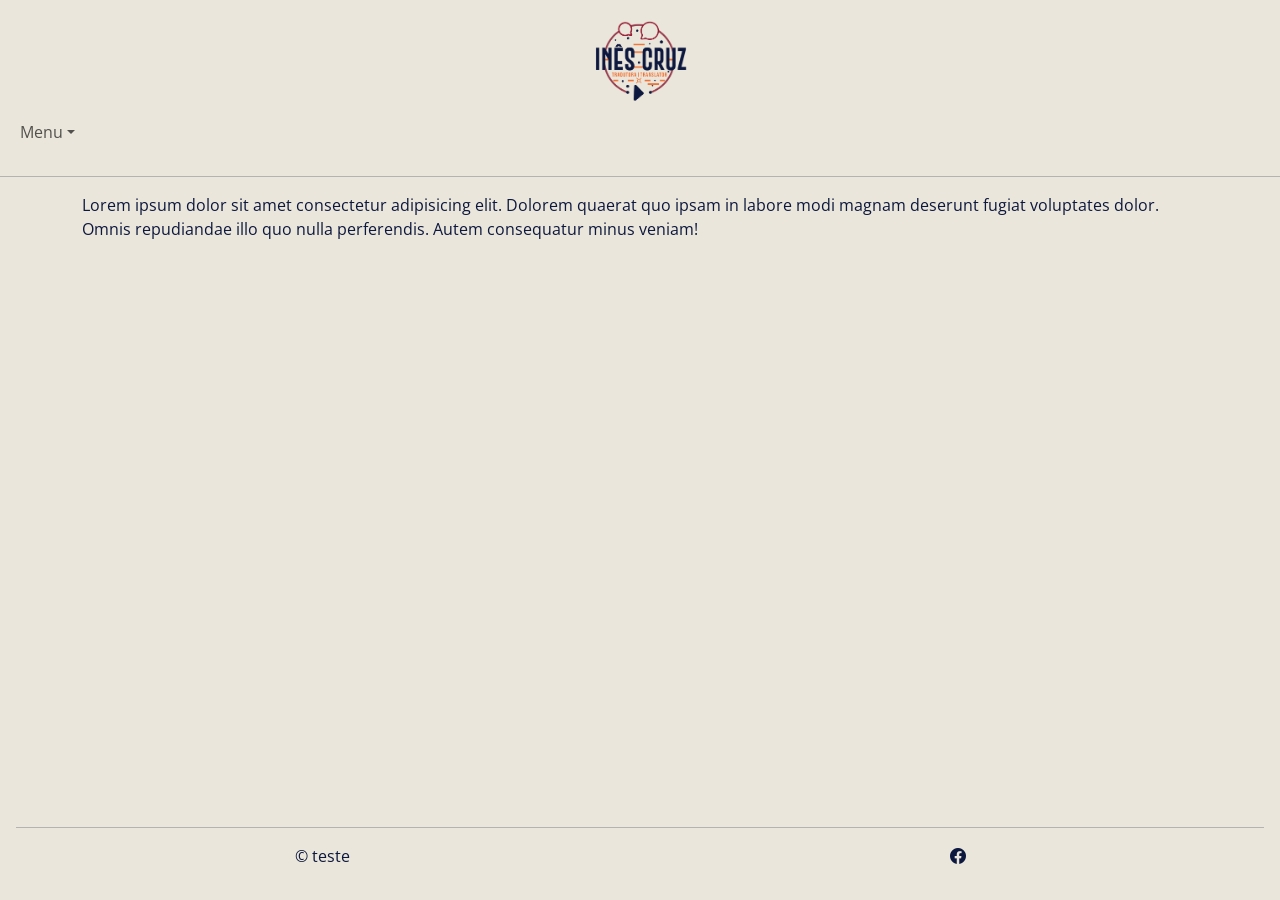
==== pages/contacto.html @ 99ca7b7d "29/4" ====
<!DOCTYPE html>
<html lang="en">
<head>
    <meta charset="UTF-8">
    <meta name="viewport" content="width=device-width, initial-scale=1.0">

    <!-- FAVICON -->
    <link rel="shortcut icon" href="../assets/img/favicon.ico" type="image/x-icon">

    <!-- BOOTSTRAP CSS -->
    <link href="https://cdn.jsdelivr.net/npm/bootstrap@5.3.8/dist/css/bootstrap.min.css" rel="stylesheet"
        integrity="sha384-sRIl4kxILFvY47J16cr9ZwB07vP4J8+LH7qKQnuqkuIAvNWLzeN8tE5YBujZqJLB" crossorigin="anonymous">

    <!-- OPEN SANS -->
    <link rel="preconnect" href="https://fonts.googleapis.com">
    <link rel="preconnect" href="https://fonts.gstatic.com" crossorigin>
    <link href="https://fonts.googleapis.com/css2?family=Open+Sans:ital,wght@0,300..800;1,300..800&display=swap"
        rel="stylesheet">

    <!-- ICONS BOOTSTRAP -->
    <link rel="stylesheet" href="https://cdn.jsdelivr.net/npm/bootstrap-icons@1.13.1/font/bootstrap-icons.min.css">

    <!-- CSS -->
    <link rel="stylesheet" href="../assets/css/style.css">

    <title>Document</title>
<body class="d-flex flex-column min-vh-100">

    <header class="text-center sticky-top">
        <img class="pt-3" src="../assets/img/logo.png" alt="Erro" width="100px" length="100px">
        <nav class="navbar navbar-expand-lg">
            <div class="container-fluid">
                <button class="navbar-toggler" type="button" data-bs-toggle="collapse"
                    data-bs-target="#navbarSupportedContent" aria-controls="navbarSupportedContent"
                    aria-expanded="false" aria-label="Toggle navigation">
                    <span class="navbar-toggler-icon"></span>
                </button>
                <div class="collapse navbar-collapse" id="navbarSupportedContent">
                    <ul class="navbar-nav me-auto mb-2 mb-lg-0">
                        <li class="nav-item dropdown">
                            <a class="nav-link dropdown-toggle" href="#" role="button" data-bs-toggle="dropdown" aria-expanded="false">Menu</a>
                            <ul class="dropdown-menu">
                            <li><a class="dropdown-item" href="../pages/index.html">Início</a></li>
                            <li><a class="dropdown-item" href="../pages/cv.html">Curriculum Vitae</a></a></li>
                            <li><a class="dropdown-item" href="../pages/sobre.html">Sobre mim</a></li>
                            <li><a class="dropdown-item" href="../pages/lusilocs.html">LusiLocs</a></li>
                            <li><a class="dropdown-item active" href="../pages/contacto.html">Contacto</a></li>
                        </li>
                    </ul>
                </div>
            </div>
        </nav><hr>
    </header>

    <main class="container flex-grow-1">
        Lorem ipsum dolor sit amet consectetur adipisicing elit. Dolorem quaerat quo ipsam in labore modi magnam deserunt fugiat voluptates dolor. Omnis repudiandae illo quo nulla perferendis. Autem consequatur minus veniam!
    </main>

    
    <footer class="container-fluid fixed-bottom text-center p-3">
        <hr><div class="row">
            <div class="col-12 col-md-6">
                <p>&copy; teste</p>
            </div>
            <div class="col-12 col-md-6">
                <a href="" target="_blank"><i class="bi bi-facebook mx-3"></i></a>
            </div>
        </div>
    </footer>


    <!-- BOOTSTRAP JS -->
    <script src="https://cdn.jsdelivr.net/npm/bootstrap@5.3.8/dist/js/bootstrap.bundle.min.js"
        integrity="sha384-FKyoEForCGlyvwx9Hj09JcYn3nv7wiPVlz7YYwJrWVcXK/BmnVDxM+D2scQbITxI"
        crossorigin="anonymous"></script>

    <!-- MEU JS -->
    <script src="../assets/js/main.js"></script>
</body>
</html>
---- assets/css/style.css ----
:root{
    --fundo: #ebe6db;
    --cvClaro:#fff6e5;
    --cvMedio: #f7e2c9;
    --cvEscuro: #e2c6a5;
    --cartaoAzul: #0d183e;
    --cartaoVermelho: #953b4c;
    --acinzentado: #333231;
}


body {
    font-family: 'Open Sans', sans-serif;
    background-color: var(--fundo);
    color:  var(--cartaoAzul);
}

header {
    background-color: var(--fundo);
}

main{
    margin-bottom: 120px;
    
}

.dropdown-menu {
    background-color: var(--fundo);
    color:  var(--cartaoAzul);
    border: 1px solid var(--cartaoAzul);
    box-shadow:none;
}

.dropdown-item:hover{
  background-color: var(--cvClaro);
  color: var(--cartaoVermelho);
}


.btn,
.btn:active,
.btn:focus,
.btn:focus:active{
    background-color: var(--fundo);
    color:  var(--cartaoAzul);
    border: 1px solid var(--cartaoAzul);
}


.page-link,
.page-link:active,
.page-link:focus{
     background-color: var(--fundo);
    color:  var(--cartaoAzul);
    border: 1px solid var(--cartaoAzul);
    box-shadow:none;
}

.page-link:hover{
background-color: var(--cartaoVermelho);
    color:  var(--fundo);
    border: 1px solid var(--cartaoVermelho);
}


.btn:hover{
    background-color: var(--cartaoVermelho);
    color:  var(--fundo);
    border: 1px solid var(--cartaoVermelho);
}

footer {
    background-color: var(--fundo);
    color: var(--cartaoAzul)
}

a .bi {
    color: var(--cartaoAzul);
}

a .bi:hover{
    color: var(--cartaoVermelho);
}
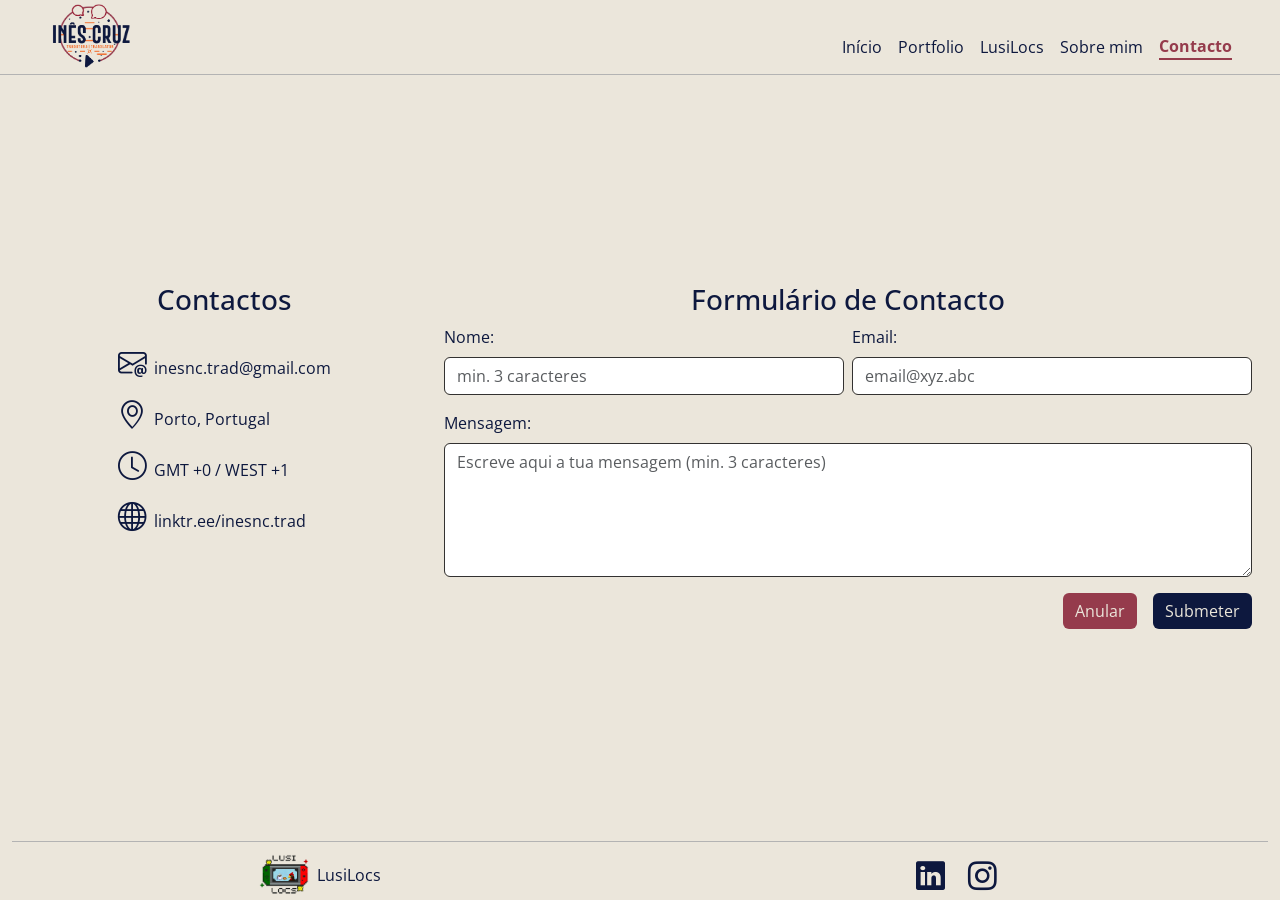
==== commit 7e3bdb4a: "2/5 v0.3" ====
--- a/pages/contacto.html
+++ b/pages/contacto.html
@@ -23,51 +23,100 @@
     <!-- CSS -->
     <link rel="stylesheet" href="../assets/css/style.css">
 
-    <title>Document</title>
+    <title>Inês Cruz - Tradutora Freelance</title>
 <body class="d-flex flex-column min-vh-100">
 
-    <header class="text-center sticky-top">
-        <img class="pt-3" src="../assets/img/logo.png" alt="Erro" width="100px" length="100px">
-        <nav class="navbar navbar-expand-lg">
-            <div class="container-fluid">
-                <button class="navbar-toggler" type="button" data-bs-toggle="collapse"
-                    data-bs-target="#navbarSupportedContent" aria-controls="navbarSupportedContent"
-                    aria-expanded="false" aria-label="Toggle navigation">
-                    <span class="navbar-toggler-icon"></span>
-                </button>
-                <div class="collapse navbar-collapse" id="navbarSupportedContent">
-                    <ul class="navbar-nav me-auto mb-2 mb-lg-0">
-                        <li class="nav-item dropdown">
-                            <a class="nav-link dropdown-toggle" href="#" role="button" data-bs-toggle="dropdown" aria-expanded="false">Menu</a>
-                            <ul class="dropdown-menu">
-                            <li><a class="dropdown-item" href="../pages/index.html">Início</a></li>
-                            <li><a class="dropdown-item" href="../pages/cv.html">Curriculum Vitae</a></a></li>
-                            <li><a class="dropdown-item" href="../pages/sobre.html">Sobre mim</a></li>
-                            <li><a class="dropdown-item" href="../pages/lusilocs.html">LusiLocs</a></li>
-                            <li><a class="dropdown-item active" href="../pages/contacto.html">Contacto</a></li>
-                        </li>
-                    </ul>
+<header class="sticky-top">
+        <div class="container-fluid px-3 px-md-5">
+            <div class="row align-items-center">
+                <div class="col-12 col-md-6 d-flex justify-content-md-start justify-content-center">
+                    <img src="../assets/img/logo.png" alt="Erro" width="85" height="70">
                 </div>
+                <div class="col-12 col-md-6 mt-1 mt-md-4 d-flex justify-content-center justify-content-md-end align-items-center">
+                    <nav class="d-flex flex-column flex-md-row gap-3 align-items-center">
+                        <a href="../pages/index.html">Início</a>
+                    <a href="../pages/portfolio.html">Portfolio</a>
+                    <a href="../pages/lusilocs.html">LusiLocs</a>
+                    <a href="../pages/sobre.html">Sobre mim</a>
+                    <a class="active" href="../pages/contacto.html">Contacto</a>
+                </nav>
             </div>
-        </nav><hr>
+            </div>
+        </div>
+        <hr class="my-1">
     </header>
 
-    <main class="container flex-grow-1">
-        Lorem ipsum dolor sit amet consectetur adipisicing elit. Dolorem quaerat quo ipsam in labore modi magnam deserunt fugiat voluptates dolor. Omnis repudiandae illo quo nulla perferendis. Autem consequatur minus veniam!
+    <main class="container-fluid d-flex justify-content-center align-items-center text-center p-3 mb-0 rounded flex-grow-1">
+        <div class="row w-100 align-items-stretch">
+            <div class="col-12 col-md-4 h-100 d-flex flex-column justify-content-center align-items-center">
+                <h3 class="mb-4 animate-on-load slide-left" style="animation-delay: 0.1s;">Contactos</h3>
+                <ul class="list-unstyled mb-0 d-flex flex-column gap-2 text-start animate-on-load slide-left" style="animation-delay: 0.3s;">
+                    <li><i class="bi bi-envelope-at"></i><a href="mailto:fcruz.teste.web@gmail.com" target="_blank" >inesnc.trad@gmail.com</a></li>
+                    <li><i class="bi bi-geo-alt"></i>Porto, Portugal</li>
+                    <li><i class="bi bi-clock"></i>GMT +0 / WEST +1</li>
+                    <li><i class="bi bi-globe"></i><a href="https://linktr.ee/inesnc.trad" target="_blank" >linktr.ee/inesnc.trad</a></li>
+                </ul>
+            </div>
+            <div class="col-12 col-md-8 h-100 d-flex flex-column align-items-center align-items-md-center text-md-start">
+                <h3 class="mb-2 animate-on-load fade-down" style="animation-delay: 0.1s;">Formulário de Contacto</h3>
+                <form form id="contactForm" onsubmit="validar(event)" class="w-100 animate-on-load fade-down" style="animation-delay: 0.3s;">
+                    <div class="row g-2">
+                        <div class="col-md">
+                            <div class="mb-3">
+                                <label class="form-label" for="form-nome">Nome:</label>
+                                <input type="text" name="nome" id="form-nome" class="form-control" placeholder="min. 3 caracteres">
+                            </div>
+                        </div>
+                        <div class="col-md">
+                            <div class="mb-3">
+                                <label class="form-label" for="form-email">Email:</label>
+                                <input type="email" name="email" id="form-email" class="form-control" placeholder="email@xyz.abc">
+                            </div>
+                        </div>
+                    </div>
+                    <div class="mb-3">
+                        <label class="form-label" for="form-msg">Mensagem:</label>
+                        <textarea name="mensagem" class="form-control" rows="5" id="form-msg" placeholder="Escreve aqui a tua mensagem (min. 3 caracteres)"></textarea>
+                    </div>
+                    <div class="d-flex justify-content-end gap-3 flex-column flex-md-row">
+                        <button type="reset" class="btn btn-danger">Anular</button>
+                        <button type="submit" class="btn btn-primary">Submeter</button>
+                    </div>
+                </form>
+            </div>
+        </div>
     </main>
 
     
-    <footer class="container-fluid fixed-bottom text-center p-3">
-        <hr><div class="row">
-            <div class="col-12 col-md-6">
-                <p>&copy; teste</p>
-            </div>
-            <div class="col-12 col-md-6">
-                <a href="" target="_blank"><i class="bi bi-facebook mx-3"></i></a>
-            </div>
+  <footer class="container-fluid text-center mt-auto pb-0">
+    <hr class="my-2">
+    <div class="row align-items-center">
+        <div class="col-12 col-md-6 d-flex justify-content-center align-items-center gap-2">
+            <a href="https://www.linkedin.com/company/lusilocs/" target="_blank" class=" d-flex align-items-center gap-2">
+                <img src="../assets/img/logo2.png" alt="Erro" width="50" height="50">
+                <span>LusiLocs</span>
+            </a>
         </div>
+        <div class="col-12 col-md-6 d-flex justify-content-center align-items-center gap-3">
+            <a href="https://www.linkedin.com/in/ines-cruz-tradutora/" target="_blank"><i class="bi bi-linkedin"></i></a>
+            <a href="https://www.instagram.com/inescruz.trad" target="_blank"><i class="bi bi-instagram"></i></a>
+        </div>
+    </div>
     </footer>
 
+
+<div class="modal fade" id="myModal" tabindex="-1">
+  <div class="modal-dialog modal-dialog-centered">
+    <div class="modal-content text-center">
+
+      <div class="modal-body my-0">
+        <p id="modal-text"></p>
+        <button type="button" class="btn btn-primary" data-bs-dismiss="modal">OK</button>
+      </div>
+
+    </div>
+  </div>
+</div>
 
     <!-- BOOTSTRAP JS -->
     <script src="https://cdn.jsdelivr.net/npm/bootstrap@5.3.8/dist/js/bootstrap.bundle.min.js"
--- a/assets/css/style.css
+++ b/assets/css/style.css
@@ -24,60 +24,142 @@
     
 }
 
-.dropdown-menu {
+footer {
     background-color: var(--fundo);
-    color:  var(--cartaoAzul);
-    border: 1px solid var(--cartaoAzul);
-    box-shadow:none;
 }
 
-.dropdown-item:hover{
-  background-color: var(--cvClaro);
-  color: var(--cartaoVermelho);
+a{
+    color:  var(--cartaoAzul);
+    text-decoration: none;
 }
 
-
-.btn,
-.btn:active,
-.btn:focus,
-.btn:focus:active{
-    background-color: var(--fundo);
-    color:  var(--cartaoAzul);
-    border: 1px solid var(--cartaoAzul);
+a:hover,
+footer .bi:hover{
+    color: var(--cartaoVermelho);
 }
 
-
-.page-link,
-.page-link:active,
-.page-link:focus{
-     background-color: var(--fundo);
-    color:  var(--cartaoAzul);
-    border: 1px solid var(--cartaoAzul);
-    box-shadow:none;
+.bi {
+    margin-right: 7px;
+    color: var(--cartaoAzul);
+    font-size: 1.8rem;
 }
 
-.page-link:hover{
-background-color: var(--cartaoVermelho);
-    color:  var(--fundo);
-    border: 1px solid var(--cartaoVermelho);
+.active {
+    pointer-events: none;
+    color: var(--cartaoVermelho);
+    font-weight: bold;
+    border-bottom: 2px solid var(--cartaoVermelho);
 }
 
-
-.btn:hover{
-    background-color: var(--cartaoVermelho);
-    color:  var(--fundo);
-    border: 1px solid var(--cartaoVermelho);
+@keyframes fadeUp {
+  from {
+    opacity: 0;
+    transform: translateY(20px);
+  }
+  to {
+    opacity: 1;
+    transform: translateY(0);
+  }
+}
+@keyframes fadeDown {
+  from {
+    opacity: 0;
+    transform: translateY(-20px);
+  }
+  to {
+    opacity: 1;
+    transform: translateY(0);
+  }
+}
+@keyframes slideInLeft {
+  from {
+    opacity: 0;
+    transform: translateX(-40px);
+  }
+  to {
+    opacity: 1;
+    transform: translateX(0);
+  }
 }
 
-footer {
-    background-color: var(--fundo);
-    color: var(--cartaoAzul)
+@keyframes slideInRight {
+  from {
+    opacity: 0;
+    transform: translateX(40px);
+  }
+  to {
+    opacity: 1;
+    transform: translateX(0);
+  }
 }
 
-a .bi {
+.fade-up {
+  opacity: 0;
+  animation: fadeUp 0.8s ease forwards;
+}
+
+.fade-down {
+  opacity: 0;
+  animation: fadeDown 0.8s ease forwards;
+}
+
+.slide-left {
+  opacity: 0;
+  animation: slideInLeft 0.8s ease forwards;
+}
+
+.slide-right {
+  opacity: 0;
+  animation: slideInRight 0.8s ease forwards;
+}
+
+.btn-danger {
+    background-color: var(--cartaoVermelho) !important;
+    border: none !important;
+    color: var(--fundo) !important;
+}
+
+.btn-danger:hover {
+    opacity: 0.85;
+    transform: translateY(-1px);
+}
+
+.btn-danger:active {
+    opacity: 0.80;
+    transform: translateY(1px);
+}
+
+.btn-primary {
+    background-color: var(--cartaoAzul) !important;
+    border: none !important;
+    color: var(--fundo) !important;
+}
+
+.btn-primary:hover {
+    opacity: 0.85;
+    transform: translateY(-1px);
+}
+
+.btn-primary:active {
+    opacity: 0.80;
+    transform: translateY(1px);
+}
+
+.modal-content{
+    font-family: 'Open Sans', sans-serif;
+    background-color: var(--fundo);
+    color:  var(--cartaoVermelho);
+}
+
+.form-label {
     color: var(--cartaoAzul);
 }
 
-a .bi:hover{
-    color: var(--cartaoVermelho);
-}+.form-control {
+    border: 1px solid var(--acinzentado);
+}
+
+.form-control:focus {
+    border-color: var(--fundo);
+    box-shadow: 0 0 0 0.1rem var(--cartaoVermelho);
+}
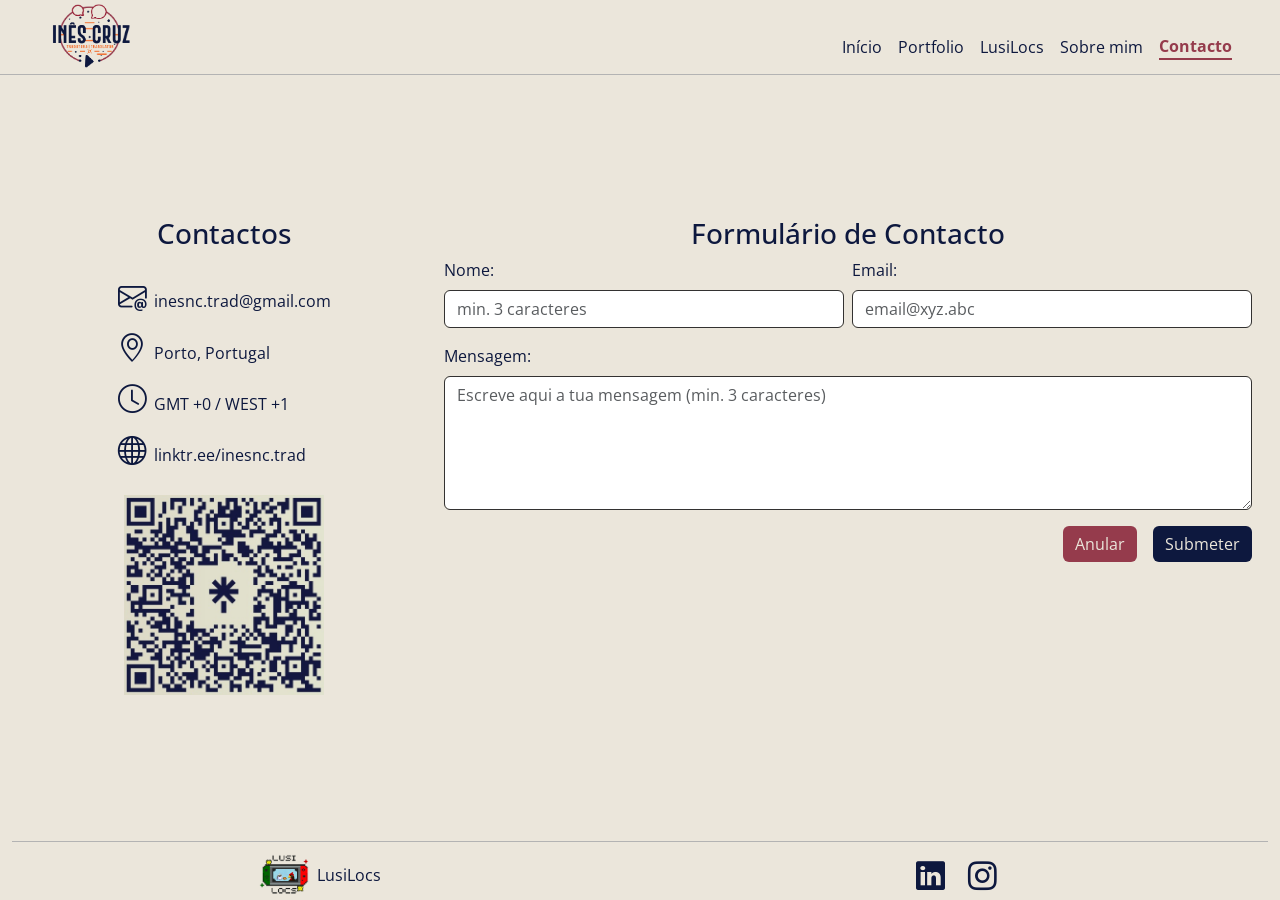
==== commit 614205f7: "4/5 v0.5" ====
--- a/pages/contacto.html
+++ b/pages/contacto.html
@@ -50,12 +50,13 @@
         <div class="row w-100 align-items-stretch">
             <div class="col-12 col-md-4 h-100 d-flex flex-column justify-content-center align-items-center">
                 <h3 class="mb-4 animate-on-load slide-left" style="animation-delay: 0.1s;">Contactos</h3>
-                <ul class="list-unstyled mb-0 d-flex flex-column gap-2 text-start animate-on-load slide-left" style="animation-delay: 0.3s;">
-                    <li><i class="bi bi-envelope-at"></i><a href="mailto:fcruz.teste.web@gmail.com" target="_blank" >inesnc.trad@gmail.com</a></li>
+                <ul class="list-unstyled mb-4 d-flex flex-column gap-2 text-start animate-on-load slide-left" style="animation-delay: 0.3s;">
+                    <li><i class="bi bi-envelope-at"></i><a href="mailto:fcruz.teste.web@gmail.com" target="_blank" rel="noopener noreferrer">inesnc.trad@gmail.com</a></li>
                     <li><i class="bi bi-geo-alt"></i>Porto, Portugal</li>
                     <li><i class="bi bi-clock"></i>GMT +0 / WEST +1</li>
-                    <li><i class="bi bi-globe"></i><a href="https://linktr.ee/inesnc.trad" target="_blank" >linktr.ee/inesnc.trad</a></li>
+                    <li><i class="bi bi-globe"></i><a href="https://linktr.ee/inesnc.trad" target="_blank" rel="noopener noreferrer">linktr.ee/inesnc.trad</a></li>
                 </ul>
+                <img src="../assets/img/qr.jpg" alt="erro" class="img-fluid animate-on-load slide-left" style="animation-delay: 0.5s;" width="200">
             </div>
             <div class="col-12 col-md-8 h-100 d-flex flex-column align-items-center align-items-md-center text-md-start">
                 <h3 class="mb-2 animate-on-load fade-down" style="animation-delay: 0.1s;">Formulário de Contacto</h3>
@@ -91,32 +92,30 @@
   <footer class="container-fluid text-center mt-auto pb-0">
     <hr class="my-2">
     <div class="row align-items-center">
-        <div class="col-12 col-md-6 d-flex justify-content-center align-items-center gap-2">
-            <a href="https://www.linkedin.com/company/lusilocs/" target="_blank" class=" d-flex align-items-center gap-2">
-                <img src="../assets/img/logo2.png" alt="Erro" width="50" height="50">
-                <span>LusiLocs</span>
-            </a>
-        </div>
-        <div class="col-12 col-md-6 d-flex justify-content-center align-items-center gap-3">
-            <a href="https://www.linkedin.com/in/ines-cruz-tradutora/" target="_blank"><i class="bi bi-linkedin"></i></a>
-            <a href="https://www.instagram.com/inescruz.trad" target="_blank"><i class="bi bi-instagram"></i></a>
+      <div class="col-12 col-md-6 d-flex justify-content-center align-items-center gap-2">
+          <a href="https://www.linkedin.com/company/lusilocs/" target="_blank" class=" d-flex align-items-center gap-2" rel="noopener noreferrer">
+            <img src="../assets/img/logo2.png" alt="Erro" width="50" height="50">
+              <span>LusiLocs</span>
+          </a>
+      </div>
+      <div class="col-12 col-md-6 d-flex justify-content-center align-items-center gap-3">
+        <a href="https://www.linkedin.com/in/ines-cruz-tradutora/" target="_blank" rel="noopener noreferrer"><i class="bi bi-linkedin"></i></a>
+        <a href="https://www.instagram.com/inescruz.trad" target="_blank" rel="noopener noreferrer"><i class="bi bi-instagram"></i></a>
+      </div>
+    </div>
+  </footer>
+
+    <!-- Modal -->
+    <div class="modal fade" id="myModal" tabindex="-1">
+        <div class="modal-dialog modal-dialog-centered">
+            <div class="modal-content text-center">
+                <div class="modal-body my-0">
+                    <p id="modal-text"></p>
+                    <button type="button" class="btn btn-primary" data-bs-dismiss="modal">OK</button>
+                </div>
+            </div>
         </div>
     </div>
-    </footer>
-
-
-<div class="modal fade" id="myModal" tabindex="-1">
-  <div class="modal-dialog modal-dialog-centered">
-    <div class="modal-content text-center">
-
-      <div class="modal-body my-0">
-        <p id="modal-text"></p>
-        <button type="button" class="btn btn-primary" data-bs-dismiss="modal">OK</button>
-      </div>
-
-    </div>
-  </div>
-</div>
 
     <!-- BOOTSTRAP JS -->
     <script src="https://cdn.jsdelivr.net/npm/bootstrap@5.3.8/dist/js/bootstrap.bundle.min.js"
--- a/assets/css/style.css
+++ b/assets/css/style.css
@@ -163,3 +163,109 @@
     border-color: var(--fundo);
     box-shadow: 0 0 0 0.1rem var(--cartaoVermelho);
 }
+
+main section{
+  background-color: var(--cvClaro);
+  border: 1px solid var(--acinzentado);
+  border-color: var(--acinzentado);
+  box-shadow: 0 0 0 0.1rem var(--acinzentado);
+}
+
+#contImg{
+  background-color: var(--fundo);
+  border: none;
+  box-shadow:none;
+}
+
+main section .titulo {
+  color:  var(--cartaoVermelho);
+  text-align: center;
+}
+
+main section .texto{
+  color:  var(--cartaoAzul);
+  text-align: justify;
+}
+
+main .accordion {
+  max-width: 900px;
+  margin: 0 auto;
+  padding: 0 10px;
+}
+
+main .accordion-item {
+  background-color: var(--fundo);
+  overflow: hidden;
+  border: 1px solid var(--acinzentado);
+  border-radius: 8px;
+  margin-bottom: 30px;
+}
+
+main .accordion-button {
+  background-color: var(--fundo);
+  color: var(--cartaoVermelho);
+  border-radius: 8px;
+  box-shadow: none;
+}
+
+main .accordion-button:not(.collapsed) {
+  background-color: var(--fundo);
+  color: var(--cartaoVermelho);
+  border-bottom-left-radius: 0;
+  border-bottom-right-radius: 0;
+}
+
+main .accordion-button:focus {
+  box-shadow: 0 0 0 0.15rem var(--cartaoVermelho);
+}
+
+main .accordion-body {
+  background-color: var(--cvClaro);
+  color: var(--cartaoAzul);
+  border-top: 1px solid var(--acinzentado);
+  border-bottom-left-radius: 8px;
+  border-bottom-right-radius: 8px;
+}
+
+main .accordion-item + .accordion-item {
+  border-top: 1px solid var(--acinzentado);
+}
+
+main .accordion-button::after {
+  position: absolute;
+  right: 1rem;
+}
+
+.nav-tabs .nav-link {
+  color: var(--cartaoAzul);
+  font-size: 1.1rem;
+}
+
+.nav-tabs .nav-link.active {
+  color: var(--cartaoVermelho);
+  font-weight: bold;
+  font-size: 1.2rem;
+  background-color: var(--cvClaro);
+  border-color: var(--acinzentado);
+}
+
+.img-tab {
+  height: 320px;
+  width: 420px;
+}
+
+.nav-tabs {
+  border-bottom: none;
+}
+
+.tab-pane{
+  border-bottom: none;
+}
+
+.tab-text p{
+  color: var(--cartaoAzul);
+  font-size: 1rem;
+  text-align: center;
+  margin-right: 5;
+  line-height: 3;
+}
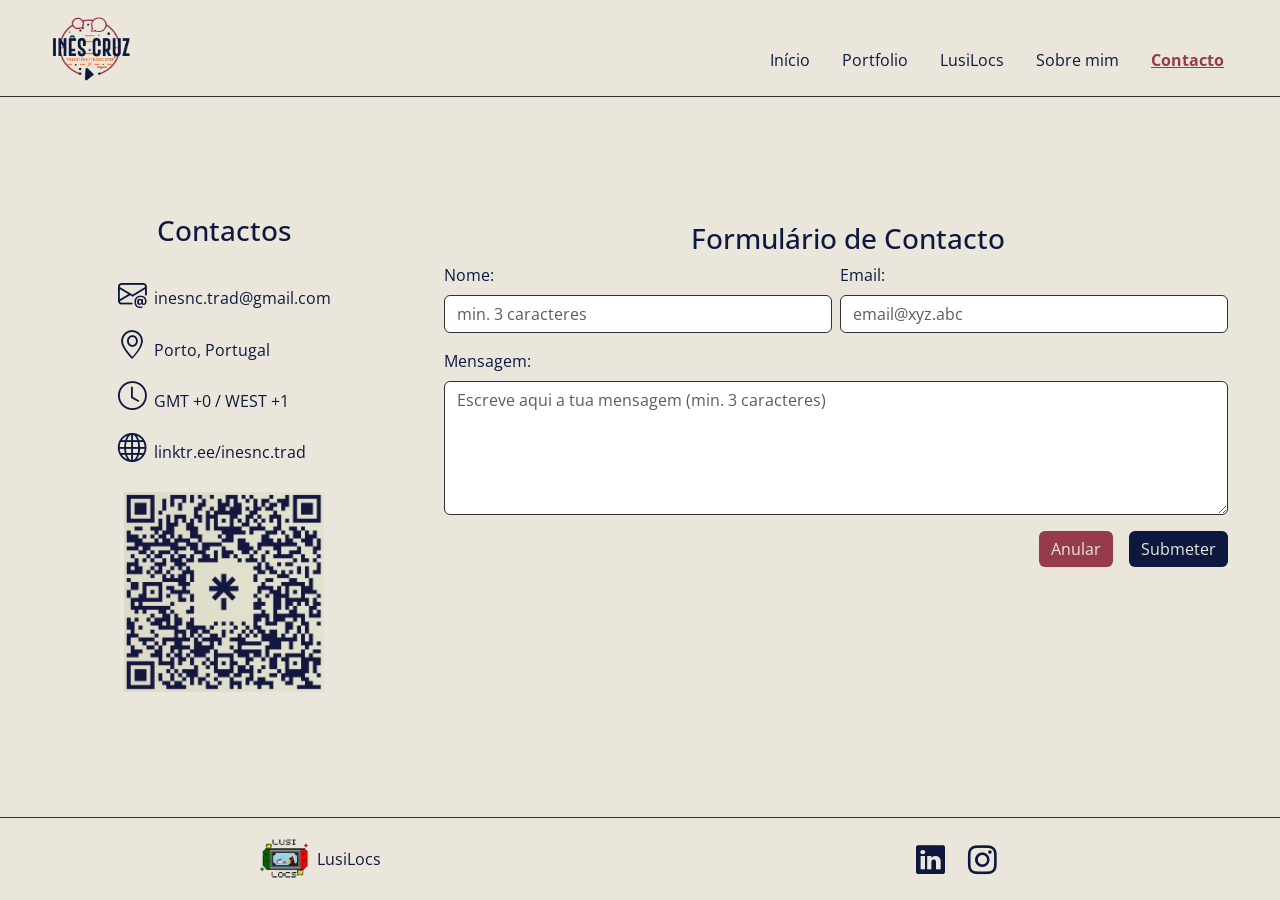
==== commit 1d1fb207: "4/5 v1.0" ====
--- a/pages/contacto.html
+++ b/pages/contacto.html
@@ -26,41 +26,51 @@
     <title>Inês Cruz - Tradutora Freelance</title>
 <body class="d-flex flex-column min-vh-100">
 
-<header class="sticky-top">
-        <div class="container-fluid px-3 px-md-5">
-            <div class="row align-items-center">
-                <div class="col-12 col-md-6 d-flex justify-content-md-start justify-content-center">
-                    <img src="../assets/img/logo.png" alt="Erro" width="85" height="70">
-                </div>
-                <div class="col-12 col-md-6 mt-1 mt-md-4 d-flex justify-content-center justify-content-md-end align-items-center">
-                    <nav class="d-flex flex-column flex-md-row gap-3 align-items-center">
-                        <a href="../pages/index.html">Início</a>
-                    <a href="../pages/portfolio.html">Portfolio</a>
-                    <a href="../pages/lusilocs.html">LusiLocs</a>
-                    <a href="../pages/sobre.html">Sobre mim</a>
-                    <a class="active" href="../pages/contacto.html">Contacto</a>
-                </nav>
+    <header class="sticky-top">
+        <nav class="navbar navbar-expand-md px-3 px-md-5">
+            <a class="navbar-brand" href="../pages/index.html">
+                <img src="../assets/img/logo.png" alt="Logo" width="85" height="70">
+            </a>
+            <button class="navbar-toggler" type="button" data-bs-toggle="collapse" data-bs-target="#mainNavbar">
+            <span class="navbar-toggler-icon"></span>
+            </button>
+            <div class="collapse navbar-collapse justify-content-end pt-md-4" id="mainNavbar">
+                <ul class="navbar-nav gap-md-3 text-center text-md-end">
+                    <li class="nav-item">
+                        <a class="nav-link" href="../pages/index.html">Início</a>
+                    </li>
+                    <li class="nav-item">
+                    <a class="nav-link" href="../pages/portfolio.html">Portfolio</a>
+                    </li>
+                    <li class="nav-item">
+                        <a class="nav-link" href="../pages/lusilocs.html">LusiLocs</a>
+                    </li>
+                    <li class="nav-item">
+                        <a class="nav-link" href="../pages/sobre.html">Sobre mim</a>
+                    </li>
+                    <li class="nav-item">
+                        <a class="nav-link active" href="../pages/contacto.html">Contacto</a>
+                    </li>
+                </ul>
             </div>
-            </div>
-        </div>
-        <hr class="my-1">
+        </nav>
     </header>
 
     <main class="container-fluid d-flex justify-content-center align-items-center text-center p-3 mb-0 rounded flex-grow-1">
         <div class="row w-100 align-items-stretch">
             <div class="col-12 col-md-4 h-100 d-flex flex-column justify-content-center align-items-center">
-                <h3 class="mb-4 animate-on-load slide-left" style="animation-delay: 0.1s;">Contactos</h3>
-                <ul class="list-unstyled mb-4 d-flex flex-column gap-2 text-start animate-on-load slide-left" style="animation-delay: 0.3s;">
+                <h3 class="mb-4 animate-on-load fade-up" style="animation-delay: 0.1s;">Contactos</h3>
+                <ul class="list-unstyled mb-4 d-flex flex-column gap-2 text-start animate-on-load fade-up" style="animation-delay: 0.1s;">
                     <li><i class="bi bi-envelope-at"></i><a href="mailto:fcruz.teste.web@gmail.com" target="_blank" rel="noopener noreferrer">inesnc.trad@gmail.com</a></li>
                     <li><i class="bi bi-geo-alt"></i>Porto, Portugal</li>
                     <li><i class="bi bi-clock"></i>GMT +0 / WEST +1</li>
                     <li><i class="bi bi-globe"></i><a href="https://linktr.ee/inesnc.trad" target="_blank" rel="noopener noreferrer">linktr.ee/inesnc.trad</a></li>
                 </ul>
-                <img src="../assets/img/qr.jpg" alt="erro" class="img-fluid animate-on-load slide-left" style="animation-delay: 0.5s;" width="200">
+                <img src="../assets/img/qr.jpg" alt="erro" class="img-fluid animate-on-load fade-down mb-2" style="animation-delay: 0.1s;" width="200">
             </div>
             <div class="col-12 col-md-8 h-100 d-flex flex-column align-items-center align-items-md-center text-md-start">
-                <h3 class="mb-2 animate-on-load fade-down" style="animation-delay: 0.1s;">Formulário de Contacto</h3>
-                <form form id="contactForm" onsubmit="validar(event)" class="w-100 animate-on-load fade-down" style="animation-delay: 0.3s;">
+                <h3 class="mb-2 mt-2 animate-on-load fade-up" style="animation-delay: 0.3s;">Formulário de Contacto</h3>
+                <form form id="contactForm" onsubmit="validar(event)" class="w-100 animate-on-load fade-down pe-md-4" style="animation-delay: 0.3s;">
                     <div class="row g-2">
                         <div class="col-md">
                             <div class="mb-3">
@@ -89,8 +99,7 @@
     </main>
 
     
-  <footer class="container-fluid text-center mt-auto pb-0">
-    <hr class="my-2">
+    <footer class="container-fluid text-center mt-auto py-3">
     <div class="row align-items-center">
       <div class="col-12 col-md-6 d-flex justify-content-center align-items-center gap-2">
           <a href="https://www.linkedin.com/company/lusilocs/" target="_blank" class=" d-flex align-items-center gap-2" rel="noopener noreferrer">
--- a/assets/css/style.css
+++ b/assets/css/style.css
@@ -1,3 +1,4 @@
+/*-- Definiçoes base (cores, body, header, main, footer) --*/
 :root{
     --fundo: #ebe6db;
     --cvClaro:#fff6e5;
@@ -12,30 +13,51 @@
 body {
     font-family: 'Open Sans', sans-serif;
     background-color: var(--fundo);
-    color:  var(--cartaoAzul);
-}
-
+    color: var(--cartaoAzul);
+}
+
+
+/*-- header e butao hamburger (geral) --*/
 header {
     background-color: var(--fundo);
-}
+    border-bottom: 1px solid var(--acinzentado);
+}
+
+header .active{
+    pointer-events: none;
+    color: var(--cartaoVermelho) !important;
+    font-weight: bold;
+    text-decoration: underline;
+}
+
+.navbar-toggler-icon{
+  color: var(--cartaoAzul);
+}
+
+.navbar-toggler-icon:active {
+    color: var(--cartaoVermelho);
+}
+
+.navbar-toggler {
+    border-color: var(--cartaoAzul);
+}
+
+.navbar-toggler:focus,
+.navbar-toggler:active {
+    border-color: var(--cartaoVermelho)!important;
+    box-shadow: 0 0 0 0.1rem var(--cartaoVermelho)!important;
+}
+/*-- fim de header e butao hamburger (geral) --*/
+
 
 main{
-    margin-bottom: 120px;
+  margin-bottom: 120px;
     
 }
 
 footer {
-    background-color: var(--fundo);
-}
-
-a{
-    color:  var(--cartaoAzul);
-    text-decoration: none;
-}
-
-a:hover,
-footer .bi:hover{
-    color: var(--cartaoVermelho);
+  border-top: 1px solid var(--acinzentado);
+  background-color: var(--fundo);
 }
 
 .bi {
@@ -44,13 +66,19 @@
     font-size: 1.8rem;
 }
 
-.active {
-    pointer-events: none;
-    color: var(--cartaoVermelho);
-    font-weight: bold;
-    border-bottom: 2px solid var(--cartaoVermelho);
-}
-
+a{
+    color: var(--cartaoAzul) !important;
+    text-decoration: none;
+}
+
+a:hover,
+footer .bi:hover{
+    color: var(--cartaoVermelho) !important;
+    text-decoration: underline;
+}
+
+
+/*-- Definiçoes animacoes (geral) --*/
 @keyframes fadeUp {
   from {
     opacity: 0;
@@ -113,6 +141,7 @@
   animation: slideInRight 0.8s ease forwards;
 }
 
+/*-- Definiçoes form, butoes e modal (contacto.html) --*/
 .btn-danger {
     background-color: var(--cartaoVermelho) !important;
     border: none !important;
@@ -177,6 +206,7 @@
   box-shadow:none;
 }
 
+/*-- Definiçoes acordeao (lusiloc.html) --*/ 
 main section .titulo {
   color:  var(--cartaoVermelho);
   text-align: center;
@@ -236,30 +266,60 @@
   right: 1rem;
 }
 
+
+/*-- Definiçoes tabs (portfolio.html) --*/ 
+.nav-tabs {
+  display: flex;
+  border-bottom: none;
+}
+
+.nav-tabs .nav-item {
+  flex: 1;
+  display: flex;
+  text-align: center;
+}
+
 .nav-tabs .nav-link {
+  flex: 1;
+  display: flex;
+  align-items: center;
+  justify-content: center;
+  text-align: center;
   color: var(--cartaoAzul);
-  font-size: 1.1rem;
+  border-color: var(--acinzentado);
+}
+
+.nav-tabs .nav-link:hover{
+  color: var(--cartaoVermelho);
+  background-color: var(--cvClaro);
+  border-color: var(--acinzentado);
 }
 
 .nav-tabs .nav-link.active {
   color: var(--cartaoVermelho);
   font-weight: bold;
-  font-size: 1.2rem;
   background-color: var(--cvClaro);
   border-color: var(--acinzentado);
 }
 
 .img-tab {
-  height: 320px;
-  width: 420px;
-}
-
-.nav-tabs {
-  border-bottom: none;
+  height: 300px;
+  width: 400px;
 }
 
 .tab-pane{
   border-bottom: none;
+}
+
+.tab-pane.fade {
+    opacity: 0;
+    transform: translateY(-10px);
+    transition: all 0.2s ease;
+}
+
+.tab-pane.fade.show {
+    opacity: 1;
+    transform: translateY(0);
 }
 
 .tab-text p{
